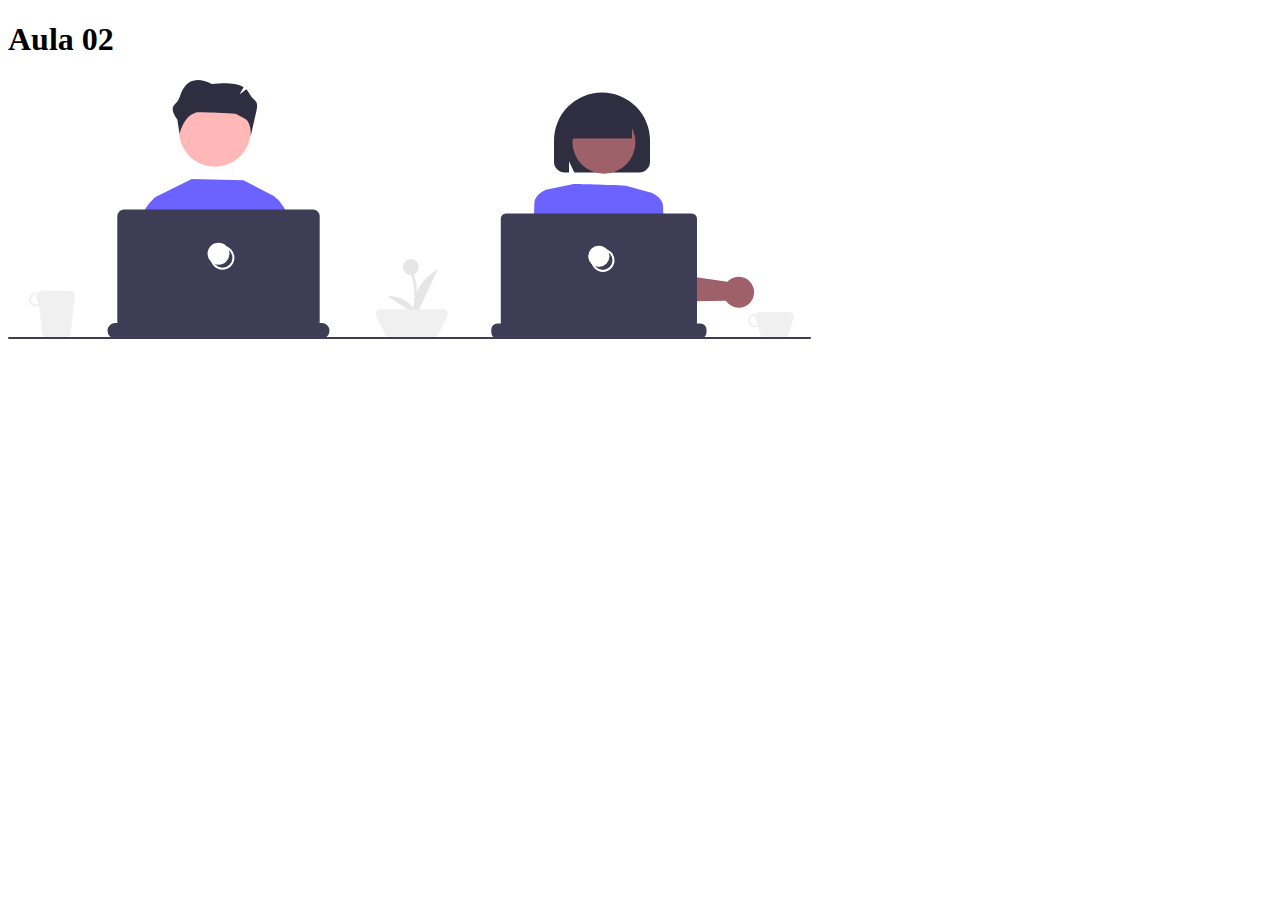
==== aulas/aula02/index.html @ d5d24b2b "Alteração do Index da Aula 2" ====
<!DOCTYPE html>
<html lang="pt-br">
  <head>
    <meta charset="UTF-8" />
    <meta name="viewport" content="width=device-width, initial-scale=1.0" />
    <title>Aula 02</title>
  </head>
  <body>
    <h1>Aula 02</h1>
    <img src="./img/work.svg" alt="Ilustração de pessoas trabalhando" />
  </body>
</html>
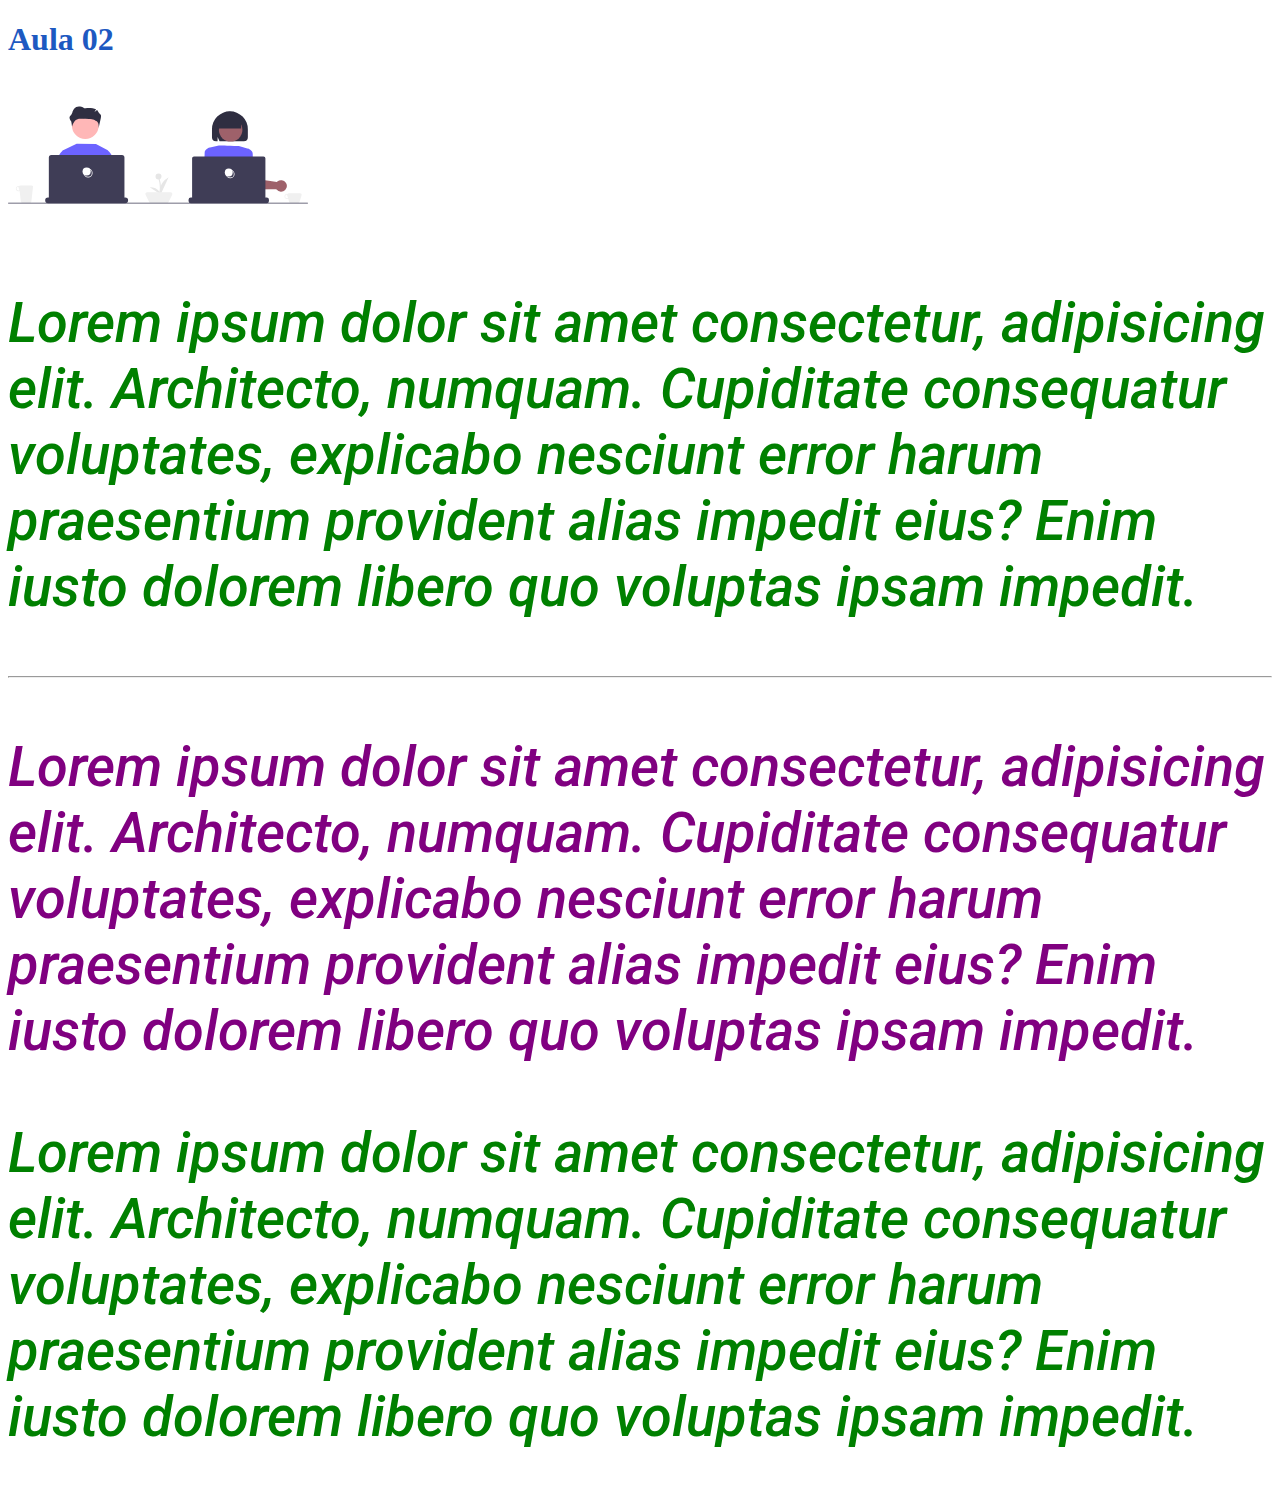
==== commit aec330a7: "Finalizando Aula 2" ====
--- a/aulas/aula02/index.html
+++ b/aulas/aula02/index.html
@@ -3,10 +3,38 @@
   <head>
     <meta charset="UTF-8" />
     <meta name="viewport" content="width=device-width, initial-scale=1.0" />
+    <link rel="stylesheet" href="css/style.css" />
     <title>Aula 02</title>
+    <style>
+      img {
+        width: 300px;
+        height: 150px;
+      }
+    </style>
   </head>
   <body>
     <h1>Aula 02</h1>
     <img src="./img/work.svg" alt="Ilustração de pessoas trabalhando" />
+    <p>
+      Lorem ipsum dolor sit amet consectetur, adipisicing elit. Architecto,
+      numquam. Cupiditate consequatur voluptates, explicabo nesciunt error harum
+      praesentium provident alias impedit eius? Enim iusto dolorem libero quo
+      voluptas ipsam impedit.
+    </p>
+    <hr />
+    <p style="color: purple">
+      Lorem ipsum dolor sit amet consectetur, adipisicing elit. Architecto,
+      numquam. Cupiditate consequatur voluptates, explicabo nesciunt error harum
+      praesentium provident alias impedit eius? Enim iusto dolorem libero quo
+      voluptas ipsam impedit.
+    </p>
+    <!--  -->
+
+    <p>
+      Lorem ipsum dolor sit amet consectetur, adipisicing elit. Architecto,
+      numquam. Cupiditate consequatur voluptates, explicabo nesciunt error harum
+      praesentium provident alias impedit eius? Enim iusto dolorem libero quo
+      voluptas ipsam impedit.
+    </p>
   </body>
 </html>
--- a/aulas/aula02/css/style.css
+++ b/aulas/aula02/css/style.css
@@ -0,0 +1,13 @@
+@import url("https://fonts.googleapis.com/css2?family=Roboto&display=swap");
+
+h1 {
+  color: #1d59c1;
+}
+
+p {
+  color: green;
+  font-size: 56px;
+  font-style: italic;
+  font-weight: 500;
+  font-family: "Roboto", sans-serif;
+}
